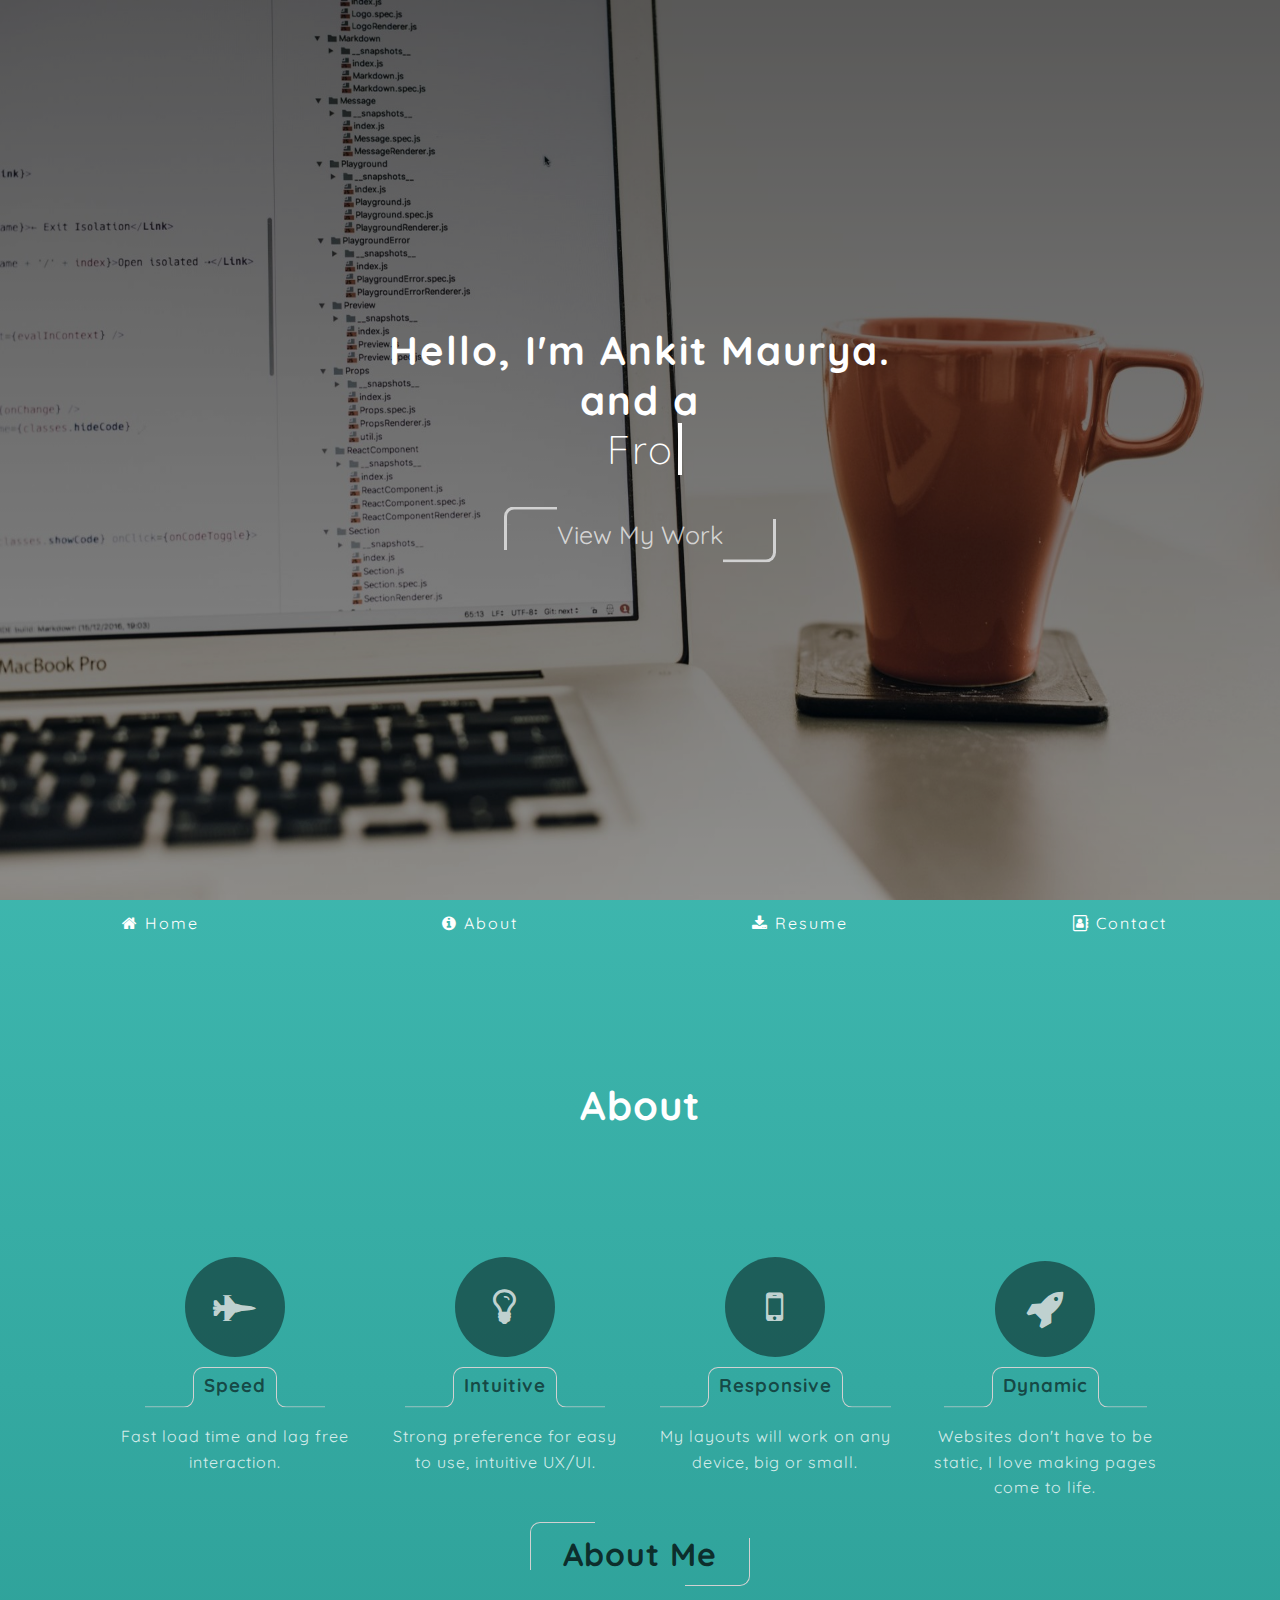
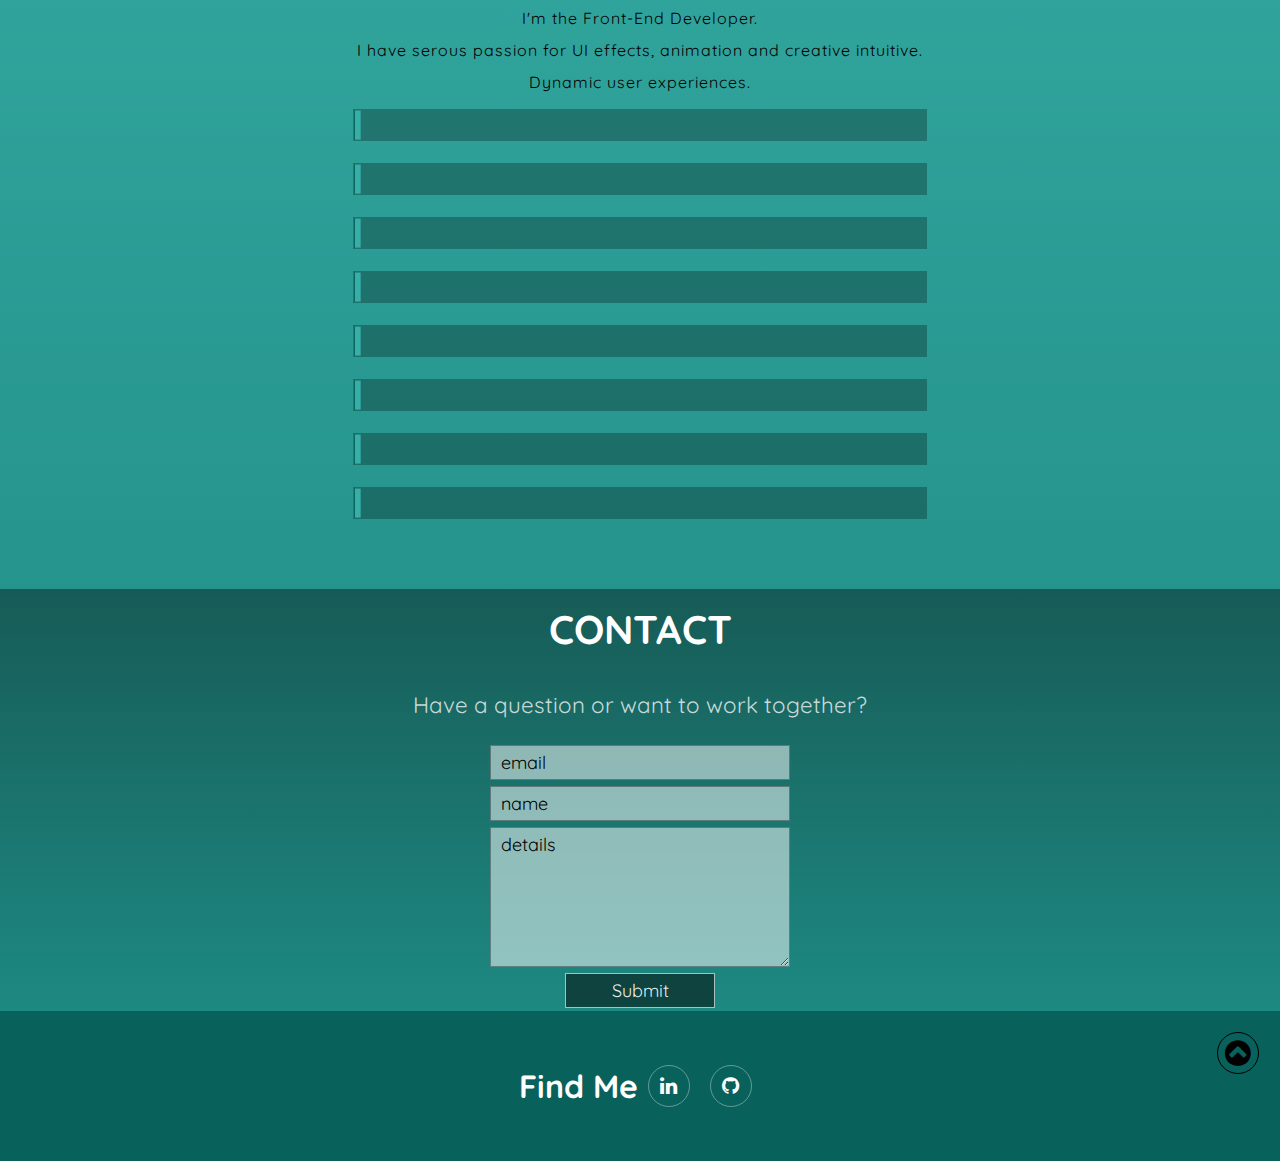
==== home.html @ 14ab139b "deploying my first static site on heroku" ====
<!DOCTYPE html>
<html lang="en">

<head>
  <meta charset="UTF-8">
  <meta name="viewport" content="width=device-width, initial-scale=1.0">
  <meta http-equiv="X-UA-Compatible" content="ie=edge">
  <title>Portfolio | try 1</title>
  <link rel="stylesheet" href="style/main/style.css">
  <link rel="stylesheet" href="style/animations/animation.css">
  <link rel="stylesheet" href="style/media/media.css">

  <link href="https://fonts.googleapis.com/css?family=Cinzel|Dancing+Script|Open+Sans+Condensed:300|PT+Sans+Narrow|Quicksand|Rajdhani|Vibes&display=swap" rel="stylesheet">
  <link rel="stylesheet" href="https://cdnjs.cloudflare.com/ajax/libs/font-awesome/4.7.0/css/font-awesome.min.css">

</head>

<body>
  <div class="container">

    <section class="intro-wrapper" id="HOME">
      <div class="intro-video-bg">
        <!-- <video src="vid/waterfall.mp4" muted autoplay loop></video> -->
        <div class="myBackground myBackground-bgEnable">
          <!-- <img src="vid/background.jpg" alt=""> -->
        </div>
        <div class="black-overlay">
          <div class="comet-wrapper">
          </div>
        </div>
      </div>

      <div class="intro">
        <h1 style="text-align: center;">Hello, I'm <strong>Ankit Maurya.</strong><br>and a</h1>

        <div class="intro-typing-wrapper">
          <h1 id="intro-typing">My Name is Ankit</h1><span class="cursor"></span>
        </div>
      </div>
      <span id="viewWork"><span class="button">View My Work</span></span>
    </section>

    <main id="main">
      <nav id="nav">
        <ul class="nav-ul nav-ul-bgEnable">
          <li class="menuButton-wrapper" style="cursor: pointer;"><span id="menuButton" class="navLink">MENU</span></li>
          <li class="navLink-wrapper"><span id="home" class="navLink active"><i class="fa fa-home"></i> Home</span></li>
          <li class="navLink-wrapper"><span id="about" class="navLink"><i class="fa fa-info-circle"></i> About</span></li>
          <li class="navLink-wrapper"><a href="files/ankitResume-update1.pdf" target="_blank" class="navLink"><i class="fa fa-download"></i> Resume</a></li>
          <li class="navLink-wrapper"><span id="contact" class="navLink"><i class="fa fa-address-book-o"></i> Contact</span></li>
        </ul>
      </nav>
      <section class="about about-bgEnable" id="ABOUT">

        <div id="about-me">
          <div id="about-me-">
            <div class="about-title title-wrapper">
              <h1>About</h1>
            </div>
            <div class="card-wrapper">
              <div class="card card-name-fast">
                <div class="card-icon card-icon1">
                  <i class="fa fa-fighter-jet"></i>
                </div>
                <div class="card-title">
                  <h3>Speed</h3>
                </div>
                <div class="card-about">
                  <p>Fast load time and lag free interaction.</p>
                </div>
              </div>
              <div class="card card-name-fast">
                <div class="card-icon card-icon2">
                  <i class="fa fa-lightbulb-o"></i>
                </div>
                <div class="card-title">
                  <h3>Intuitive</h3>
                </div>
                <div class="card-about">
                  <p>Strong preference for easy to use, intuitive UX/UI.</p>
                </div>
              </div>
              <div class="card card-name-fast">
                <div class="card-icon card-icon3">
                  <i class="fa fa-mobile"></i>
                </div>
                <div class="card-title">
                  <h3>Responsive</h3>
                </div>
                <div class="card-about">
                  <p>My layouts will work on any device, big or small.</p>
                </div>
              </div>
              <div class="card card-name-fast">
                <div class="card-icon card-icon4">
                  <i class="fa fa-rocket"></i>
                </div>
                <div class="card-title">
                  <h3>Dynamic</h3>
                </div>
                <div class="card-about">
                  <p>Websites don't have to be static, I love making pages come to life.
                  </p>
                </div>
              </div>
            </div>
          </div>
        </div>


        <div id="languages">
          <div class="about-me-and-languages">
            <div class="about-me">
              <h1>About Me</h1>
              <p>I'm the Front-End Developer.</p>
              <p>I have serous passion for UI effects, animation and creative intuitive.</p>
              <p>Dynamic user experiences.</p>
            </div>

            <div class="languages">

              <div class="bar-wrapper">
                <div class="bar-main bar-css">
                  <div class="title-value-wrapper html-title-value-wrapper">

                    <div class="bar-title">HTML</div>
                    <div class="bar-value">
                      <div class="bar-value-meter html-bar-value"></div>
                      <div class="bar-value-percentage ">
                        <span>90%</span>
                      </div>
                    </div>
                  </div>
                </div>

                <div class="bar-main bar-css">
                  <div class="title-value-wrapper css-title-value-wrapper">

                    <div class="bar-title">CSS</div>
                    <div class="bar-value">
                      <div class="bar-value-meter css-bar-value"></div>
                      <div class="bar-value-percentage ">
                        <span>80%</span>
                      </div>
                    </div>
                  </div>
                </div>

                <div class="bar-main bar-css">
                  <div class="title-value-wrapper js-title-value-wrapper">

                    <div class="bar-title">JS</div>
                    <div class="bar-value">
                      <div class="bar-value-meter js-bar-value"></div>
                      <div class="bar-value-percentage ">
                        <span>65%</span>
                      </div>
                    </div>
                  </div>
                </div>

                <div class="bar-main bar-css">
                  <div class="title-value-wrapper php-title-value-wrapper">

                    <div class="bar-title">PHP</div>
                    <div class="bar-value">
                      <div class="bar-value-meter php-bar-value"></div>
                      <div class="bar-value-percentage ">
                        <span>25%</span>
                      </div>
                    </div>
                  </div>
                </div>
                <div class="bar-main bar-css">
                  <div class="title-value-wrapper bootstrap-title-value-wrapper">

                    <div class="bar-title">B-STRAP</div>
                    <div class="bar-value">
                      <div class="bar-value-meter bootstrap-bar-value"></div>
                      <div class="bar-value-percentage ">
                        <span>45%</span>
                      </div>
                    </div>
                  </div>
                </div>
                <div class="bar-main bar-css">
                  <div class="title-value-wrapper jquery-title-value-wrapper">

                    <div class="bar-title">JQuery</div>
                    <div class="bar-value">
                      <div class="bar-value-meter jquery-bar-value"></div>
                      <div class="bar-value-percentage ">
                        <span>30%</span>
                      </div>
                    </div>
                  </div>
                </div>
                <div class="bar-main bar-css">
                  <div class="title-value-wrapper ui-title-value-wrapper">

                    <div class="bar-title">UI/Design</div>
                    <div class="bar-value">
                      <div class="bar-value-meter ui-bar-value"></div>
                      <div class="bar-value-percentage ">
                        <span>50%</span>
                      </div>
                    </div>
                  </div>
                </div>
                <div class="bar-main bar-css">
                  <div class="title-value-wrapper phptoshop-title-value-wrapper">

                    <div class="bar-title">Photoshop</div>
                    <div class="bar-value">
                      <div class="bar-value-meter photoshop-bar-value"></div>
                      <div class="bar-value-percentage ">
                        <span>40%</span>
                      </div>
                    </div>
                  </div>
                </div>
                <div class="bar-wrapper-end"></div>

              </div>

            </div>
          </div>
        </div>
      </section>

      <section id="CONTACT" class="contact contact-bgEnable">
        <div class="contact-wrapper">
          <div class="contact-title title-wrapper">
            <h1>CONTACT</h1>
          </div>
          <div class="contact-fields">
            <p>Have a question or want to work together?</p>
            <div class="form-wrapper">

              <form action="" method="POST">
                <input type="email" class="input-email" placeholder="email">
                <input type="name" class="input-name" placeholder="name">
                <textarea name="details" class="input-textarea" cols="30" rows="10" placeholder="details"></textarea>
                <input type="button" id="contact-me-button" value="Submit">
              </form>

            </div>

          </div>
        </div>
      </section>

      <footer>
        <div class="go2top" id="go2top"><i class="fa fa-chevron-circle-up"></i></div>
        <h1>Find Me</h1>
        <div class="social-wrapper">
          <div class="social">
            <a href="https://www.linkedin.com/in/ankit-maurya-62bbb0195" class="linkedin"><i class="fa fa-linkedin"></i></a>
            <a href="https://github.com/Ankit7991" class="github"><i class="fa fa-github"></i></a>
          </div>
        </div>
      </footer>
    </main>
  </div>

  <script src="script/jquery.js"></script>
  <script src="script/debounce.js"></script>
  <script src="script/script.js"></script>
</body>

</html>
---- style/main/style.css ----
/* background colors */
/* text colors */
/* border colors */
/* mixins */
* {
  -webkit-box-sizing: border-box;
          box-sizing: border-box;
  margin: 0;
  padding: 0;
  font-family: "Quicksand", sans-serif;
  outline: none;
}

*::-moz-selection {
  background: #ffffff27;
}

*::selection {
  background: #ffffff27;
}

* a {
  cursor: pointer;
}

body {
  background: -webkit-gradient(linear, left top, left bottom, from(#1a857e), to(#4ecdc4));
  background: linear-gradient(#1a857e, #4ecdc4);
  position: relative;
}

body:after {
  content: "";
  position: absolute;
  top: 0;
  left: 0;
  right: 0;
  bottom: 0;
  background: -webkit-gradient(linear, left top, left bottom, from(#4ecdc4), to(#1a857e));
  background: linear-gradient(#4ecdc4, #1a857e);
  -webkit-animation: bodyBgTop 5s infinite;
          animation: bodyBgTop 5s infinite;
  opacity: 1;
}

@-webkit-keyframes bodyBgTop {
  50% {
    opacity: 0;
  }
}

@keyframes bodyBgTop {
  50% {
    opacity: 0;
  }
}

body::-webkit-scrollbar {
  width: 5px;
}

body::-webkit-scrollbar-track {
  background: #c4c4c4;
}

body::-webkit-scrollbar-thumb {
  background: #494949;
}

.container section {
  width: 100vw;
  max-width: 100%;
  position: relative;
  z-index: 1000;
}

section.intro-wrapper {
  background-attachment: fixed;
  background: transparent;
  display: -webkit-box;
  display: -ms-flexbox;
  display: flex;
  -webkit-box-pack: center;
      -ms-flex-pack: center;
          justify-content: center;
  -webkit-box-align: center;
      -ms-flex-align: center;
          align-items: center;
  -webkit-box-orient: vertical;
  -webkit-box-direction: normal;
      -ms-flex-flow: column;
          flex-flow: column;
  position: relative;
  height: 100vh;
}

section.intro-wrapper .intro {
  width: 100%;
  display: -webkit-box;
  display: -ms-flexbox;
  display: flex;
  -webkit-box-pack: center;
      -ms-flex-pack: center;
          justify-content: center;
  -webkit-box-align: center;
      -ms-flex-align: center;
          align-items: center;
  position: relative;
  font-family: monospace;
  -webkit-box-orient: vertical;
  -webkit-box-direction: normal;
      -ms-flex-flow: column;
          flex-flow: column;
  color: rgba(255, 255, 255, 0.767);
  font-size: 20px;
  letter-spacing: 2px;
  font-weight: lighter;
  -webkit-transition: font-size 0.3s;
  transition: font-size 0.3s;
}

section.intro-wrapper .intro .intro-typing-wrapper {
  display: -webkit-box;
  display: -ms-flexbox;
  display: flex;
  position: relative;
  margin-top: 0.2em;
}

section.intro-wrapper .intro .intro-typing-wrapper span.cursor {
  height: 130%;
  position: absolute;
  background: white;
  padding: 2px;
  right: 0;
  top: 50%;
  opacity: 1;
  -webkit-transform: translate(200%, -50%);
          transform: translate(200%, -50%);
  -webkit-animation: blink 0.4s infinite;
          animation: blink 0.4s infinite;
}

@-webkit-keyframes blink {
  70% {
    opacity: 1;
  }
  100% {
    opacity: 0;
  }
}

@keyframes blink {
  70% {
    opacity: 1;
  }
  100% {
    opacity: 0;
  }
}

section.intro-wrapper .intro .intro-typing-wrapper span.cursor-fade {
  -webkit-animation: cursorFade 5s 0.2s forwards;
          animation: cursorFade 5s 0.2s forwards;
  width: 0;
  border: 1px solid white;
}

@-webkit-keyframes cursorFade {
  10% {
    -webkit-transform: translate(0, -50%);
            transform: translate(0, -50%);
  }
  50% {
    -webkit-transform: translate(0, -50%);
            transform: translate(0, -50%);
    background: #ffffff22;
    width: 50%;
  }
  100% {
    -webkit-transform: translate(3%, -50%);
            transform: translate(3%, -50%);
    background: #ffffff32;
    width: 53%;
    border: 1px solid transparent;
  }
}

@keyframes cursorFade {
  10% {
    -webkit-transform: translate(0, -50%);
            transform: translate(0, -50%);
  }
  50% {
    -webkit-transform: translate(0, -50%);
            transform: translate(0, -50%);
    background: #ffffff22;
    width: 50%;
  }
  100% {
    -webkit-transform: translate(3%, -50%);
            transform: translate(3%, -50%);
    background: #ffffff32;
    width: 53%;
    border: 1px solid transparent;
  }
}

section.intro-wrapper .intro-video-bg {
  width: 100vw;
  height: 100vh;
  max-width: 100%;
  position: absolute;
}

section.intro-wrapper .intro-video-bg .myBackground {
  width: 100vw;
  height: 100vh;
  max-width: 100%;
}

section.intro-wrapper .intro-video-bg .myBackground img {
  width: 100vw;
  height: 100vh;
  max-width: 100%;
  opacity: 0;
}

section.intro-wrapper .intro-video-bg .black-overlay {
  width: 100vw;
  height: 100vh;
  max-width: 100%;
  background: #0000006a;
  position: absolute;
  top: 0;
  left: 0;
}

section.intro-wrapper #intro-typing {
  position: relative;
  display: inline-block;
  height: 1em;
  display: -webkit-box;
  display: -ms-flexbox;
  display: flex;
  -webkit-box-pack: center;
      -ms-flex-pack: center;
          justify-content: center;
  -webkit-box-align: center;
      -ms-flex-align: center;
          align-items: center;
  font-weight: lighter;
  color: white;
}

section.intro-wrapper #viewWork {
  display: inline-block;
}

section.intro-wrapper span.button {
  margin: 1em;
  display: inline-block;
  border: 3px solid #d1d1d1;
  border-top: none;
  border-bottom: none;
  padding: 0 2em;
  position: relative;
  color: #ffffffb6;
  font-size: 25px;
  margin-top: 2em;
  cursor: pointer;
  -webkit-transition: color 0.3s, font-size 0.3s;
  transition: color 0.3s, font-size 0.3s;
}

section.intro-wrapper span.button:after, section.intro-wrapper span.button:before {
  content: "";
  position: absolute;
  border: 3px solid #d1d1d1;
  width: 2em;
  height: 0.6em;
  -webkit-transition: 0.4s;
  transition: 0.4s;
}

section.intro-wrapper span.button:before {
  left: 0;
  top: 0;
  border-bottom: transparent;
  border-right: transparent;
  border-radius: 10px 0 0 0;
  -webkit-transform: translate(-3px, -0.5em);
          transform: translate(-3px, -0.5em);
}

section.intro-wrapper span.button:after {
  bottom: 0;
  right: 0;
  border-top: transparent;
  border-left: transparent;
  border-radius: 0 0 10px 0;
  -webkit-transform: translate(3px, 0.5em);
          transform: translate(3px, 0.5em);
}

main {
  position: relative;
  z-index: 1;
  background-position: 0 0;
}

main nav,
main .nonSticky {
  margin-bottom: 20px;
  -webkit-transition: border 0.4s, background 0.4s, 0.3s;
  transition: border 0.4s, background 0.4s, 0.3s;
  letter-spacing: 2px;
}

main nav ul,
main .nonSticky ul {
  display: -webkit-box;
  display: -ms-flexbox;
  display: flex;
  list-style-type: none;
  background-size: 100% 100%;
  background: url("/img/sky-lines.jpg") fixed;
}

main nav ul li,
main .nonSticky ul li {
  -webkit-box-flex: 1;
      -ms-flex: 1;
          flex: 1;
  text-align: center;
  -webkit-transition: 0.3s;
  transition: 0.3s;
}

main nav ul li span,
main nav ul li a,
main .nonSticky ul li span,
main .nonSticky ul li a {
  display: block;
  cursor: pointer;
  padding: 13px;
  text-decoration: none;
  color: white;
  position: relative;
  overflow: hidden;
  border-bottom: 4px solid transparent;
  -webkit-transition: 0.4s;
  transition: 0.4s;
}

main .sticky {
  position: fixed;
  z-index: 100000;
  top: 0;
  left: 0;
  width: 100%;
  -webkit-transform: translate(0, -100%);
          transform: translate(0, -100%);
  -webkit-transition: border 0.4s, background 0.4s, -webkit-transform 0.3s;
  transition: border 0.4s, background 0.4s, -webkit-transform 0.3s;
  transition: border 0.4s, background 0.4s, transform 0.3s;
  transition: border 0.4s, background 0.4s, transform 0.3s, -webkit-transform 0.3s;
  background: #00000091;
  -webkit-animation: visible 1s forwards;
          animation: visible 1s forwards;
}

@-webkit-keyframes visible {
  100% {
    -webkit-transform: translate(0, 0);
            transform: translate(0, 0);
  }
}

@keyframes visible {
  100% {
    -webkit-transform: translate(0, 0);
            transform: translate(0, 0);
  }
}

main section.about {
  letter-spacing: 1px;
  line-height: 1.6em;
  border: 1px solid transparent;
}

main section.about #about-me {
  display: -webkit-box;
  display: -ms-flexbox;
  display: flex;
  -webkit-box-pack: center;
      -ms-flex-pack: center;
          justify-content: center;
  -webkit-box-align: center;
      -ms-flex-align: center;
          align-items: center;
}

main section.about #about-me .about-title {
  height: 30vh;
}

main section.about #about-me .card-wrapper {
  display: -webkit-box;
  display: -ms-flexbox;
  display: flex;
  -ms-flex-wrap: wrap;
      flex-wrap: wrap;
  -ms-flex-pack: distribute;
      justify-content: space-around;
  -webkit-box-align: baseline;
      -ms-flex-align: baseline;
          align-items: baseline;
  color: rgba(255, 255, 255, 0.801);
}

main section.about #about-me .card {
  width: 250px;
  height: 250px;
  display: -webkit-box;
  display: -ms-flexbox;
  display: flex;
  -webkit-box-pack: center;
      -ms-flex-pack: center;
          justify-content: center;
  -webkit-box-align: center;
      -ms-flex-align: center;
          align-items: center;
  -webkit-box-orient: vertical;
  -webkit-box-direction: normal;
      -ms-flex-flow: column;
          flex-flow: column;
  text-align: center;
}

main section.about #about-me .card div {
  margin: 5px;
}

main section.about #about-me .card .card-icon {
  width: 100px;
  height: 100px;
  background: #00000073;
  border-radius: 100%;
  position: relative;
  cursor: pointer;
}

main section.about #about-me .card .card-icon .fa {
  position: absolute;
  top: 50%;
  left: 50%;
  -webkit-transform: translate(-50%, -50%);
          transform: translate(-50%, -50%);
  color: #ffffffbe;
  font-size: 40px;
  font-weight: lighter;
  -webkit-transition: font-size 0.2s, color 0.4s;
  transition: font-size 0.2s, color 0.4s;
}

main section.about #about-me .card .card-icon:hover .fa {
  font-size: 50px;
  color: #ffffff;
}

main section.about #about-me .card .card-title {
  border: 1px solid #d1d1d1;
  padding: 5px 10px 0 10px;
  border-bottom: 0px;
  position: relative;
  color: #00000094;
  border-radius: 10px 10px 0 0;
  cursor: pointer;
}

main section.about #about-me .card .card-title:after, main section.about #about-me .card .card-title:before {
  content: "";
  position: absolute;
  bottom: 0;
}

main section.about #about-me .card .card-title:before {
  left: 0;
  border-right: 1px solid #d1d1d1;
  border-bottom: 1px solid #d1d1d1;
  border-radius: 0 0 10px 0;
  width: 3em;
  height: 0.6em;
  -webkit-transform: translate(-100%, 0.6em);
          transform: translate(-100%, 0.6em);
}

main section.about #about-me .card .card-title:after {
  right: 0;
  border-left: 1px solid #d1d1d1;
  border-bottom: 1px solid #d1d1d1;
  border-radius: 0 0 0 10px;
  width: 3em;
  height: 0.6em;
  -webkit-transform: translate(100%, 0.6em);
          transform: translate(100%, 0.6em);
}

main section.about #about-me .card-about {
  padding-top: 1em;
}

main section.about #languages {
  height: 100vh;
}

main section.about #languages .about-me-and-languages {
  overflow: hidden;
  height: 100vh;
  max-width: 100%;
  display: -webkit-box;
  display: -ms-flexbox;
  display: flex;
  -webkit-box-align: center;
      -ms-flex-align: center;
          align-items: center;
  height: 100%;
}

main section.about #languages .about-me-and-languages .about-me {
  display: -webkit-box;
  display: -ms-flexbox;
  display: flex;
  -webkit-box-pack: center;
      -ms-flex-pack: center;
          justify-content: center;
  -webkit-box-align: center;
      -ms-flex-align: center;
          align-items: center;
  -webkit-box-orient: vertical;
  -webkit-box-direction: normal;
      -ms-flex-flow: column;
          flex-flow: column;
  text-align: center;
  line-height: 2em;
}

main section.about #languages .about-me-and-languages .about-me h1 {
  margin: 1em;
  display: inline-block;
  border: 1px solid #d1d1d1;
  border-top: none;
  border-bottom: none;
  padding: 0 1em 0 1em;
  position: relative;
  color: #000000bb;
}

main section.about #languages .about-me-and-languages .about-me h1:after, main section.about #languages .about-me-and-languages .about-me h1:before {
  content: "";
  position: absolute;
  border: 1px solid #d1d1d1;
  width: 2em;
  height: 0.6em;
}

main section.about #languages .about-me-and-languages .about-me h1:before {
  left: 0;
  top: 0;
  border-bottom: none;
  border-right: none;
  border-radius: 10px 0 0 0;
  -webkit-transform: translate(-1px, -0.5em);
          transform: translate(-1px, -0.5em);
}

main section.about #languages .about-me-and-languages .about-me h1:after {
  bottom: 0;
  right: 0;
  border-top: none;
  border-left: none;
  border-radius: 0 0 10px 0;
  -webkit-transform: translate(1px, 0.5em);
          transform: translate(1px, 0.5em);
}

main section.about #languages .about-me-and-languages .languages {
  display: -webkit-box;
  display: -ms-flexbox;
  display: flex;
  -webkit-box-pack: center;
      -ms-flex-pack: center;
          justify-content: center;
  -webkit-box-align: center;
      -ms-flex-align: center;
          align-items: center;
  -webkit-box-orient: vertical;
  -webkit-box-direction: normal;
      -ms-flex-flow: column;
          flex-flow: column;
}

main section.about #languages .about-me-and-languages .languages .bar-wrapper {
  width: 90%;
}

main section.about #languages .about-me-and-languages .languages .bar-wrapper .bar-main .title-value-wrapper {
  position: relative;
  overflow: hidden;
  margin-bottom: 10px;
  background: #00000044;
  display: -webkit-box;
  display: -ms-flexbox;
  display: flex;
  height: 2em;
  -webkit-box-align: center;
      -ms-flex-align: center;
          align-items: center;
}

main section.about #languages .about-me-and-languages .languages .bar-wrapper .bar-main .title-value-wrapper .bar-title {
  position: absolute;
  left: -20%;
  height: 100%;
  color: white;
  background: #09615b;
  width: 20%;
  display: -webkit-box;
  display: -ms-flexbox;
  display: flex;
  -webkit-box-pack: center;
      -ms-flex-pack: center;
          justify-content: center;
  -webkit-box-align: center;
      -ms-flex-align: center;
          align-items: center;
  z-index: 1000;
  font-size: 100%;
  -webkit-transition: font-size 0.4s;
  transition: font-size 0.4s;
}

main section.about #languages .about-me-and-languages .languages .bar-wrapper .bar-main .title-value-wrapper .bar-title:after {
  content: "";
  background: -webkit-gradient(linear, left top, right top, color-stop(25%, #37AEA6), color-stop(50%, #09615b), color-stop(25%, #37AEA6));
  background: linear-gradient(to right, #37AEA6 25%, #09615b 50%, #37AEA6 25%);
  position: absolute;
  right: 0;
  top: 50%;
  height: 90%;
  width: 1em;
  z-index: -1;
  -webkit-transform: translate(0.6em, -50%);
          transform: translate(0.6em, -50%);
}

main section.about #languages .about-me-and-languages .languages .bar-wrapper .bar-main .title-value-wrapper .bar-value {
  background: #0202024f;
  left: 0;
  text-align: right;
  position: relative;
  height: 100%;
  width: 0;
  overflow: hidden;
}

main section.about #languages .about-me-and-languages .languages .bar-wrapper .bar-main .title-value-wrapper .bar-value span {
  position: absolute;
  right: 0;
  top: 50%;
  -webkit-transform: translateY(-50%);
          transform: translateY(-50%);
  padding: 10px;
  font-weight: bolder;
}

main section.about #languages .about-me-and-languages .languages .bar-wrapper .bar-main .title-value-wrapper .bar-value .bar-value-meter {
  position: absolute;
  height: 90%;
  width: 0%;
  background: #4ecdc5;
  position: relative;
  overflow: hidden;
  top: 50%;
  -webkit-transform: translate(0, -50%);
          transform: translate(0, -50%);
}

main section.contact {
  height: 100vh;
  text-align: center;
  margin: 3em 0 0 0;
  position: relative;
  z-index: 10000;
  display: -webkit-box;
  display: -ms-flexbox;
  display: flex;
  -webkit-box-pack: center;
      -ms-flex-pack: center;
          justify-content: center;
  -webkit-box-align: center;
      -ms-flex-align: center;
          align-items: center;
  -webkit-box-orient: vertical;
  -webkit-box-direction: normal;
      -ms-flex-flow: column;
          flex-flow: column;
}

main section.contact .contact-wrapper {
  width: 80%;
  height: 100vh;
  display: -webkit-box;
  display: -ms-flexbox;
  display: flex;
  -webkit-box-pack: center;
      -ms-flex-pack: center;
          justify-content: center;
  -webkit-box-align: center;
      -ms-flex-align: center;
          align-items: center;
  -webkit-box-orient: vertical;
  -webkit-box-direction: normal;
      -ms-flex-flow: column;
          flex-flow: column;
  -webkit-box-pack: space-evenly;
      -ms-flex-pack: space-evenly;
          justify-content: space-evenly;
}

main section.contact .contact-wrapper .contact-title {
  width: 100%;
}

main section.contact .contact-wrapper .contact-title h1 {
  color: white;
  position: absolute;
  position: absolute;
  top: 50%;
  left: 50%;
  -webkit-transform: translate(-50%, -50%);
          transform: translate(-50%, -50%);
}

main section.contact .contact-wrapper .contact-fields {
  display: -webkit-box;
  display: -ms-flexbox;
  display: flex;
  -webkit-box-pack: center;
      -ms-flex-pack: center;
          justify-content: center;
  -webkit-box-align: center;
      -ms-flex-align: center;
          align-items: center;
  -webkit-box-orient: vertical;
  -webkit-box-direction: normal;
      -ms-flex-flow: column;
          flex-flow: column;
  height: 50vh;
  -webkit-box-pack: space-evenly;
      -ms-flex-pack: space-evenly;
          justify-content: space-evenly;
}

main section.contact .contact-wrapper .contact-fields p {
  margin: 1em 0;
  color: #ffffffc5;
  font-size: 1.4em;
}

main section.contact .contact-wrapper .contact-fields .form-wrapper {
  width: 300px;
}

main section.contact .contact-wrapper .contact-fields .form-wrapper form {
  display: -webkit-box;
  display: -ms-flexbox;
  display: flex;
  -webkit-box-orient: vertical;
  -webkit-box-direction: normal;
      -ms-flex-flow: column;
          flex-flow: column;
  -webkit-box-align: center;
      -ms-flex-align: center;
          align-items: center;
  -webkit-box-pack: space-evenly;
      -ms-flex-pack: space-evenly;
          justify-content: space-evenly;
}

main section.contact .contact-wrapper .contact-fields .form-wrapper form input,
main section.contact .contact-wrapper .contact-fields .form-wrapper form textarea {
  margin: 3px;
  padding: 5px 10px;
  width: 100%;
  font-size: 18px;
  background: #ffffff83;
  border: 1px solid #00000057;
}

main section.contact .contact-wrapper .contact-fields .form-wrapper form input::-webkit-input-placeholder,
main section.contact .contact-wrapper .contact-fields .form-wrapper form textarea::-webkit-input-placeholder {
  color: black;
}

main section.contact .contact-wrapper .contact-fields .form-wrapper form input:-ms-input-placeholder,
main section.contact .contact-wrapper .contact-fields .form-wrapper form textarea:-ms-input-placeholder {
  color: black;
}

main section.contact .contact-wrapper .contact-fields .form-wrapper form input::-ms-input-placeholder,
main section.contact .contact-wrapper .contact-fields .form-wrapper form textarea::-ms-input-placeholder {
  color: black;
}

main section.contact .contact-wrapper .contact-fields .form-wrapper form input::placeholder,
main section.contact .contact-wrapper .contact-fields .form-wrapper form textarea::placeholder {
  color: black;
}

main section.contact .contact-wrapper .contact-fields .form-wrapper form textarea {
  height: 140px;
}

main section.contact .contact-wrapper .contact-fields .form-wrapper form input[type='button'] {
  width: 50%;
  background: #00000080;
  color: #ffffffe8;
  border: 1px solid #ffffffa8;
  -webkit-transition: background 0.4s, color 0.4s;
  transition: background 0.4s, color 0.4s;
}

main section.contact .contact-wrapper .contact-fields .form-wrapper form input[type='button']:hover {
  background: #ffffff43;
  border: 1px solid #00000057;
  color: white;
}

main footer {
  height: 150px;
  text-align: center;
  background: #09615B;
  display: -webkit-box;
  display: -ms-flexbox;
  display: flex;
  -webkit-box-pack: center;
      -ms-flex-pack: center;
          justify-content: center;
  -webkit-box-align: center;
      -ms-flex-align: center;
          align-items: center;
  position: relative;
}

main footer .social-wrapper .social {
  text-align: center;
  display: -webkit-box;
  display: -ms-flexbox;
  display: flex;
  -webkit-box-pack: center;
      -ms-flex-pack: center;
          justify-content: center;
  -webkit-box-align: center;
      -ms-flex-align: center;
          align-items: center;
}

main footer .social-wrapper .social a {
  text-decoration: none;
  color: white;
  position: relative;
  border: 1px solid #ffffff5b;
  padding: 20px;
  border-radius: 100px;
  z-index: 100000;
  overflow: hidden;
  margin: 10px;
}

main footer .social-wrapper .social a .fa {
  position: absolute;
  top: 50%;
  left: 50%;
  -webkit-transform: translate(-50%, -50%);
          transform: translate(-50%, -50%);
  font-size: 20px;
}

main footer .social-wrapper .social a:after {
  content: "";
  position: absolute;
  width: 100%;
  height: 100%;
  border-radius: 100%;
  top: -100%;
  left: -100%;
  -webkit-transition: 0.4s;
  transition: 0.4s;
  z-index: -1;
}

main footer .social-wrapper .social a:hover:after {
  top: 0;
  left: 0;
}

main footer .social-wrapper .social a.linkedin:hover:after {
  background: #0077b5;
}

main footer .social-wrapper .social a.github:hover {
  color: black;
}

main footer .social-wrapper .social a.github:hover:after {
  background: #ffffff8f;
}

main footer .go2top {
  position: absolute;
  cursor: pointer;
  right: 0;
  top: 0;
  font-size: 30px;
  border: 1px solid black;
  border-radius: 100%;
  padding: 20px;
  -webkit-transform: translate(-50%, 50%);
          transform: translate(-50%, 50%);
  -webkit-transition: border 0.4s, -webkit-box-shadow 0.4s;
  transition: border 0.4s, -webkit-box-shadow 0.4s;
  transition: border 0.4s, box-shadow 0.4s;
  transition: border 0.4s, box-shadow 0.4s, -webkit-box-shadow 0.4s;
  -webkit-box-shadow: 0 0 0 0px #09615B, 0 0 0 0px white;
          box-shadow: 0 0 0 0px #09615B, 0 0 0 0px white;
}

main footer .go2top .fa {
  position: absolute;
  top: 50%;
  left: 50%;
  -webkit-transform: translate(-50%, -50%);
          transform: translate(-50%, -50%);
  color: black;
  -webkit-transition: color 0.4s;
  transition: color 0.4s;
}

main footer .go2top:hover {
  border-color: white;
  -webkit-box-shadow: 0 0 0 3px #09615B, 0 0 0 6px white;
          box-shadow: 0 0 0 3px #09615B, 0 0 0 6px white;
}

main footer .go2top:hover .fa {
  color: white;
}

.title-wrapper {
  position: relative;
  height: 80px;
  opacity: 1;
}

.title-wrapper h1 {
  position: absolute;
  top: 50%;
  left: 50%;
  -webkit-transform: translate(-50%, -50%);
          transform: translate(-50%, -50%);
  font-size: 40px;
}

.sticky-nav-wrapper {
  padding-top: 5.1em;
}

h1 {
  color: white;
}
/*# sourceMappingURL=style.css.map */
---- style/animations/animation.css ----
.intro-wrapper span.button-animated {
  color: white !important;
}

.intro-wrapper span.button-animated:before {
  -webkit-animation: borderToRight 0.8s forwards ease-in;
          animation: borderToRight 0.8s forwards ease-in;
}

@-webkit-keyframes borderToRight {
  99% {
    width: 100%;
    border-right: 0px solid transparent;
    border-radius: 10px 10px 0 0;
  }
  100% {
    width: 100%;
    border-right: 3px solid #d1d1d1;
    border-radius: 10px 10px 0 0;
  }
}

@keyframes borderToRight {
  99% {
    width: 100%;
    border-right: 0px solid transparent;
    border-radius: 10px 10px 0 0;
  }
  100% {
    width: 100%;
    border-right: 3px solid #d1d1d1;
    border-radius: 10px 10px 0 0;
  }
}

.intro-wrapper span.button-animated:after {
  -webkit-animation: borderToLeft 0.8s forwards;
          animation: borderToLeft 0.8s forwards;
}

@-webkit-keyframes borderToLeft {
  99% {
    width: 100%;
    border-left: 0px solid transparent;
    border-radius: 0 0 10px 10px;
  }
  100% {
    width: 100%;
    border-left: 3px solid #d1d1d1;
    border-radius: 0 0 10px 10px;
  }
}

@keyframes borderToLeft {
  99% {
    width: 100%;
    border-left: 0px solid transparent;
    border-radius: 0 0 10px 10px;
  }
  100% {
    width: 100%;
    border-left: 3px solid #d1d1d1;
    border-radius: 0 0 10px 10px;
  }
}

.bar-main {
  /*
  
  
  animation section
  
  
  */
}

.bar-main span {
  color: white !important;
}

@-webkit-keyframes intoView {
  60% {
    left: 50%;
  }
  100% {
    left: 0;
  }
}

@keyframes intoView {
  60% {
    left: 50%;
  }
  100% {
    left: 0;
  }
}

@-webkit-keyframes giveMeWidth {
  60% {
    width: 0;
    left: 70%;
  }
  100% {
    width: 80%;
    left: 20%;
  }
}

@keyframes giveMeWidth {
  60% {
    width: 0;
    left: 70%;
  }
  100% {
    width: 80%;
    left: 20%;
  }
}

@-webkit-keyframes shine {
  100% {
    left: 40px;
    -webkit-transform: translate(100%);
            transform: translate(100%);
  }
}

@keyframes shine {
  100% {
    left: 40px;
    -webkit-transform: translate(100%);
            transform: translate(100%);
  }
}

.bar-main .html-value-wrapper-animate .bar-title {
  -webkit-animation: intoView 1s ease-out forwards;
          animation: intoView 1s ease-out forwards;
}

.bar-main .html-value-wrapper-animate .bar-value {
  -webkit-animation: giveMeWidth 1s ease-out forwards;
          animation: giveMeWidth 1s ease-out forwards;
}

.bar-main .html-value-wrapper-animate .bar-value .bar-value-meter:before {
  -webkit-animation: shine 1s forwards;
          animation: shine 1s forwards;
}

.bar-main .html-value-wrapper-animate .bar-value .html-bar-value-animated {
  -webkit-animation: nineZero 1.4s 1.4s forwards ease-out;
          animation: nineZero 1.4s 1.4s forwards ease-out;
}

@-webkit-keyframes nineZero {
  100% {
    width: 90%;
  }
}

@keyframes nineZero {
  100% {
    width: 90%;
  }
}

.bar-main .css-value-wrapper-animate .bar-title {
  -webkit-animation: intoView 1s ease-out 0.2s forwards;
          animation: intoView 1s ease-out 0.2s forwards;
}

.bar-main .css-value-wrapper-animate .bar-value {
  -webkit-animation: giveMeWidth 1s ease-out 0.2s forwards;
          animation: giveMeWidth 1s ease-out 0.2s forwards;
}

.bar-main .css-value-wrapper-animate .bar-value .bar-value-meter:before {
  -webkit-animation: shine 1s forwards;
          animation: shine 1s forwards;
}

.bar-main .css-value-wrapper-animate .bar-value .css-bar-value-animated {
  -webkit-animation: eightZero 1.4s 1.6s forwards ease-out;
          animation: eightZero 1.4s 1.6s forwards ease-out;
}

@-webkit-keyframes eightZero {
  100% {
    width: 80%;
  }
}

@keyframes eightZero {
  100% {
    width: 80%;
  }
}

.bar-main .js-value-wrapper-animate .bar-title {
  -webkit-animation: intoView 1s ease-out 0.4s forwards;
          animation: intoView 1s ease-out 0.4s forwards;
}

.bar-main .js-value-wrapper-animate .bar-value {
  -webkit-animation: giveMeWidth 1s ease-out 0.4s forwards;
          animation: giveMeWidth 1s ease-out 0.4s forwards;
}

.bar-main .js-value-wrapper-animate .bar-value .bar-value-meter:before {
  -webkit-animation: shine 1s forwards;
          animation: shine 1s forwards;
}

.bar-main .js-value-wrapper-animate .bar-value .js-bar-value-animated {
  -webkit-animation: sixFive 1.4s 1.8s forwards ease-out;
          animation: sixFive 1.4s 1.8s forwards ease-out;
}

@-webkit-keyframes sixFive {
  100% {
    width: 65%;
  }
}

@keyframes sixFive {
  100% {
    width: 65%;
  }
}

.bar-main .php-value-wrapper-animate .bar-title {
  -webkit-animation: intoView 1s ease-out 0.6s forwards;
          animation: intoView 1s ease-out 0.6s forwards;
}

.bar-main .php-value-wrapper-animate .bar-value {
  -webkit-animation: giveMeWidth 1s ease-out 0.6s forwards;
          animation: giveMeWidth 1s ease-out 0.6s forwards;
}

.bar-main .php-value-wrapper-animate .bar-value .bar-value-meter:before {
  -webkit-animation: shine 1s forwards;
          animation: shine 1s forwards;
}

.bar-main .php-value-wrapper-animate .bar-value .php-bar-value-animated {
  -webkit-animation: twoFive 1.4s 2.0s forwards ease-out;
          animation: twoFive 1.4s 2.0s forwards ease-out;
}

@-webkit-keyframes twoFive {
  100% {
    width: 25%;
  }
}

@keyframes twoFive {
  100% {
    width: 25%;
  }
}

.bar-main .bootstrap-value-wrapper-animate .bar-title {
  -webkit-animation: intoView 1s ease-out 0.8s forwards;
          animation: intoView 1s ease-out 0.8s forwards;
}

.bar-main .bootstrap-value-wrapper-animate .bar-value {
  -webkit-animation: giveMeWidth 1s ease-out 0.8s forwards;
          animation: giveMeWidth 1s ease-out 0.8s forwards;
}

.bar-main .bootstrap-value-wrapper-animate .bar-value .bar-value-meter:before {
  -webkit-animation: shine 1s forwards;
          animation: shine 1s forwards;
}

.bar-main .bootstrap-value-wrapper-animate .bar-value .bootstrap-bar-value-animated {
  -webkit-animation: fourfive 1.4s 2.2s forwards ease-out;
          animation: fourfive 1.4s 2.2s forwards ease-out;
}

@-webkit-keyframes fourfive {
  100% {
    width: 45%;
  }
}

@keyframes fourfive {
  100% {
    width: 45%;
  }
}

.bar-main .jquery-value-wrapper-animate .bar-title {
  -webkit-animation: intoView 1s ease-out 1.0s forwards;
          animation: intoView 1s ease-out 1.0s forwards;
}

.bar-main .jquery-value-wrapper-animate .bar-value {
  -webkit-animation: giveMeWidth 1s ease-out 1.0s forwards;
          animation: giveMeWidth 1s ease-out 1.0s forwards;
}

.bar-main .jquery-value-wrapper-animate .bar-value .bar-value-meter:before {
  -webkit-animation: shine 1s forwards;
          animation: shine 1s forwards;
}

.bar-main .jquery-value-wrapper-animate .bar-value .jquery-bar-value-animated {
  -webkit-animation: towZero 1.4s 2.4s forwards ease-out;
          animation: towZero 1.4s 2.4s forwards ease-out;
}

@-webkit-keyframes towZero {
  100% {
    width: 30%;
  }
}

@keyframes towZero {
  100% {
    width: 30%;
  }
}

.bar-main .ui-value-wrapper-animate .bar-title {
  -webkit-animation: intoView 1s ease-out 1.2s forwards;
          animation: intoView 1s ease-out 1.2s forwards;
}

.bar-main .ui-value-wrapper-animate .bar-value {
  -webkit-animation: giveMeWidth 1s ease-out 1.2s forwards;
          animation: giveMeWidth 1s ease-out 1.2s forwards;
}

.bar-main .ui-value-wrapper-animate .bar-value .bar-value-meter:before {
  -webkit-animation: shine 1s forwards;
          animation: shine 1s forwards;
}

.bar-main .ui-value-wrapper-animate .bar-value .ui-bar-value-animated {
  -webkit-animation: fiveZero 1.4s 2.6s forwards ease-out;
          animation: fiveZero 1.4s 2.6s forwards ease-out;
}

@-webkit-keyframes fiveZero {
  100% {
    width: 50%;
  }
}

@keyframes fiveZero {
  100% {
    width: 50%;
  }
}

.bar-main .photoshop-value-wrapper-animate .bar-title {
  -webkit-animation: intoView 1s ease-out 1.4s forwards;
          animation: intoView 1s ease-out 1.4s forwards;
}

.bar-main .photoshop-value-wrapper-animate .bar-value {
  -webkit-animation: giveMeWidth 1s ease-out 1.4s forwards;
          animation: giveMeWidth 1s ease-out 1.4s forwards;
}

.bar-main .photoshop-value-wrapper-animate .bar-value .bar-value-meter:before {
  -webkit-animation: shine 1s forwards;
          animation: shine 1s forwards;
}

.bar-main .photoshop-value-wrapper-animate .bar-value .photoshop-bar-value-animated {
  -webkit-animation: fourZero 1.4s 2.8s forwards ease-out;
          animation: fourZero 1.4s 2.8s forwards ease-out;
}

@-webkit-keyframes fourZero {
  100% {
    width: 40%;
  }
}

@keyframes fourZero {
  100% {
    width: 40%;
  }
}

@-webkit-keyframes fontPop {
  0% {
    left: 50%;
    -webkit-transform: translate(-50%, -50%);
            transform: translate(-50%, -50%);
  }
  50% {
    left: 55%;
    opacity: 0;
    -webkit-transform: translate(-50%, -50%);
            transform: translate(-50%, -50%);
  }
  100% {
    left: 50%;
    opacity: 1;
    -webkit-transform: translate(-50%, -50%);
            transform: translate(-50%, -50%);
  }
}

@keyframes fontPop {
  0% {
    left: 50%;
    -webkit-transform: translate(-50%, -50%);
            transform: translate(-50%, -50%);
  }
  50% {
    left: 55%;
    opacity: 0;
    -webkit-transform: translate(-50%, -50%);
            transform: translate(-50%, -50%);
  }
  100% {
    left: 50%;
    opacity: 1;
    -webkit-transform: translate(-50%, -50%);
            transform: translate(-50%, -50%);
  }
}

main .contact-title-animate h1,
main .about-title-animate h1 {
  -webkit-animation: fontPop 1s forwards ease-in;
          animation: fontPop 1s forwards ease-in;
}

@-webkit-keyframes intoViewPop {
  30% {
    -webkit-transform: scale(0.8, 1);
            transform: scale(0.8, 1);
  }
  60% {
    -webkit-transform: scale(1.4, 0);
            transform: scale(1.4, 0);
  }
}

@keyframes intoViewPop {
  30% {
    -webkit-transform: scale(0.8, 1);
            transform: scale(0.8, 1);
  }
  60% {
    -webkit-transform: scale(1.4, 0);
            transform: scale(1.4, 0);
  }
}

main .card-icon1-animate,
main .card-icon2-animate,
main .card-icon3-animate,
main .card-icon4-animate,
main .card-icon-animate {
  -webkit-animation: intoViewPop 0.9s forwards;
          animation: intoViewPop 0.9s forwards;
}
/*# sourceMappingURL=animation.css.map */
---- style/media/media.css ----
@media only screen and (orientation: landscape), only screen and (min-width: 786px) {
  .myBackground {
    background: -webkit-gradient(linear, left top, left bottom, from(#00000063), to(#00000000)), url("/img/laptop-coffee.jpg") fixed;
    background: linear-gradient(to bottom, #00000063, #00000000), url("/img/laptop-coffee.jpg") fixed;
    background-size: 100% 100%;
  }
  #CONTACT {
    background: -webkit-gradient(linear, left top, left bottom, from(#00000063), to(#00000000)), url("/img/sea-1boat.jpg") fixed;
    background: linear-gradient(to bottom, #00000063, #00000000), url("/img/sea-1boat.jpg") fixed;
    background-size: 100% 100%;
  }
}

@media only screen and (min-width: 992px) {
  .card-wrapper .card {
    -webkit-box-flex: 1;
        -ms-flex: 1;
            flex: 1;
    margin: 0 10px;
  }
  .about-me-and-languages {
    display: -webkit-box;
    display: -ms-flexbox;
    display: flex;
    -webkit-box-orient: vertical;
    -webkit-box-direction: normal;
        -ms-flex-flow: column;
            flex-flow: column;
    -webkit-box-pack: space-evenly;
        -ms-flex-pack: space-evenly;
            justify-content: space-evenly;
  }
  .about-me-and-languages .about-me {
    padding: 0 20px;
    -webkit-transition: padding 0.3s;
    transition: padding 0.3s;
  }
  .about-me-and-languages .languages {
    width: 50%;
    -webkit-transition: -webkit-box-flex 0.4s;
    transition: -webkit-box-flex 0.4s;
    transition: flex 0.4s;
    transition: flex 0.4s, -webkit-box-flex 0.4s, -ms-flex 0.4s;
  }
  .about-me-and-languages .languages .bar-main {
    border: 1px solid transparent;
    margin: 10px 0;
  }
  .about-me-and-languages .languages .bar-main .title-value-wrapper .bar-title {
    font-size: 80% !important;
  }
  .menuButton-wrapper {
    display: none;
    position: fixed;
    top: 0;
    left: 0;
  }
}

@media only screen and (min-width: 768px) and (max-width: 991px) {
  .card-wrapper {
    -webkit-box-pack: space-evenly !important;
        -ms-flex-pack: space-evenly !important;
            justify-content: space-evenly !important;
  }
  .card-wrapper .card {
    width: 40% !important;
    margin-bottom: 10px;
    -webkit-transition: width 0.3s;
    transition: width 0.3s;
  }
  .about-me-and-languages {
    display: -webkit-box;
    display: -ms-flexbox;
    display: flex;
    margin: 3em 0;
  }
  .about-me-and-languages .about-me {
    -webkit-box-flex: 4;
        -ms-flex: 4;
            flex: 4;
    padding: 0 10px;
    -webkit-transition: padding 0.3s;
    transition: padding 0.3s;
  }
  .about-me-and-languages .languages {
    -webkit-box-flex: 6;
        -ms-flex: 6;
            flex: 6;
    -webkit-transition: -webkit-box-flex 0.4s;
    transition: -webkit-box-flex 0.4s;
    transition: flex 0.4s;
    transition: flex 0.4s, -webkit-box-flex 0.4s, -ms-flex 0.4s;
  }
  .about-me-and-languages .languages .bar-title {
    font-size: 70% !important;
  }
  .menuButton-wrapper {
    display: none;
    position: fixed;
    top: 0;
    left: 0;
  }
}

@media only screen and (min-width: 480px) and (max-width: 767px) {
  .bar-title {
    font-size: 70% !important;
  }
  .card-wrapper {
    -webkit-box-pack: space-evenly !important;
        -ms-flex-pack: space-evenly !important;
            justify-content: space-evenly !important;
  }
  .card-wrapper .card {
    width: 50% !important;
    margin: 10px;
    margin-bottom: 10px;
    -webkit-transition: width 0.3s;
    transition: width 0.3s;
  }
  .menuButton-wrapper {
    display: none;
    position: fixed;
    top: 0;
    left: 0;
  }
  .about-me-and-languages {
    display: -webkit-box;
    display: -ms-flexbox;
    display: flex;
    -webkit-box-orient: vertical;
    -webkit-box-direction: normal;
        -ms-flex-flow: column;
            flex-flow: column;
    -webkit-box-pack: space-evenly;
        -ms-flex-pack: space-evenly;
            justify-content: space-evenly;
    overflow: scroll;
  }
  .about-me-and-languages .languages {
    width: 80%;
  }
}

@media only screen and (min-width: 320px) and (max-width: 479px) {
  body {
    width: 100vw !important;
  }
  section.intro-wrapper .intro {
    font-size: 10px !important;
  }
  section.intro-wrapper span.button {
    font-size: 100% !important;
  }
  .bar-title {
    font-size: 50% !important;
  }
}

@media only screen and (max-width: 479px) {
  section.intro-wrapper .intro {
    font-size: 10px !important;
  }
  section.intro-wrapper span.button {
    font-size: 100% !important;
  }
  .bar-title {
    font-size: 50% !important;
  }
  #nav {
    width: 100 !important;
  }
  #nav ul {
    display: -webkit-box;
    display: -ms-flexbox;
    display: flex;
    -webkit-box-orient: vertical;
    -webkit-box-direction: normal;
        -ms-flex-flow: column;
            flex-flow: column;
  }
  #nav ul * {
    border: none;
  }
  #nav ul li.navLink-wrapper {
    height: 0 !important;
    overflow: hidden;
  }
  #nav ul li.navLink-wrapper * {
    height: 0;
    padding: 0;
    margin: 0;
  }
  #nav ul li.navLink-wrapper-visible * {
    height: auto;
    padding: 13px;
    margin: auto;
  }
  section.about #languages .about-me-and-languages {
    display: -webkit-box;
    display: -ms-flexbox;
    display: flex;
    -ms-flex-pack: distribute;
        justify-content: space-around;
    -webkit-box-orient: vertical;
    -webkit-box-direction: normal;
        -ms-flex-flow: column;
            flex-flow: column;
  }
  section.about #languages .about-me-and-languages .languages {
    width: 100%;
  }
  section.contact .contact-wrapper {
    width: 100% !important;
  }
  section.contact .contact-wrapper .contact-fields {
    padding: 10px;
    width: 100% !important;
  }
  section.contact .contact-wrapper .contact-fields .form-wrapper {
    width: 100% !important;
  }
}

@media only screen and (orientation: landscape), screen and (max-height: 700px) {
  #languages {
    height: auto !important;
  }
  #languages .about-me-and-languages {
    height: auto !important;
  }
  section.contact {
    height: auto !important;
  }
  section.contact .contact-wrapper {
    height: auto !important;
  }
  section.contact .contact-wrapper .contact-fields {
    height: auto !important;
  }
}
/*# sourceMappingURL=media.css.map */
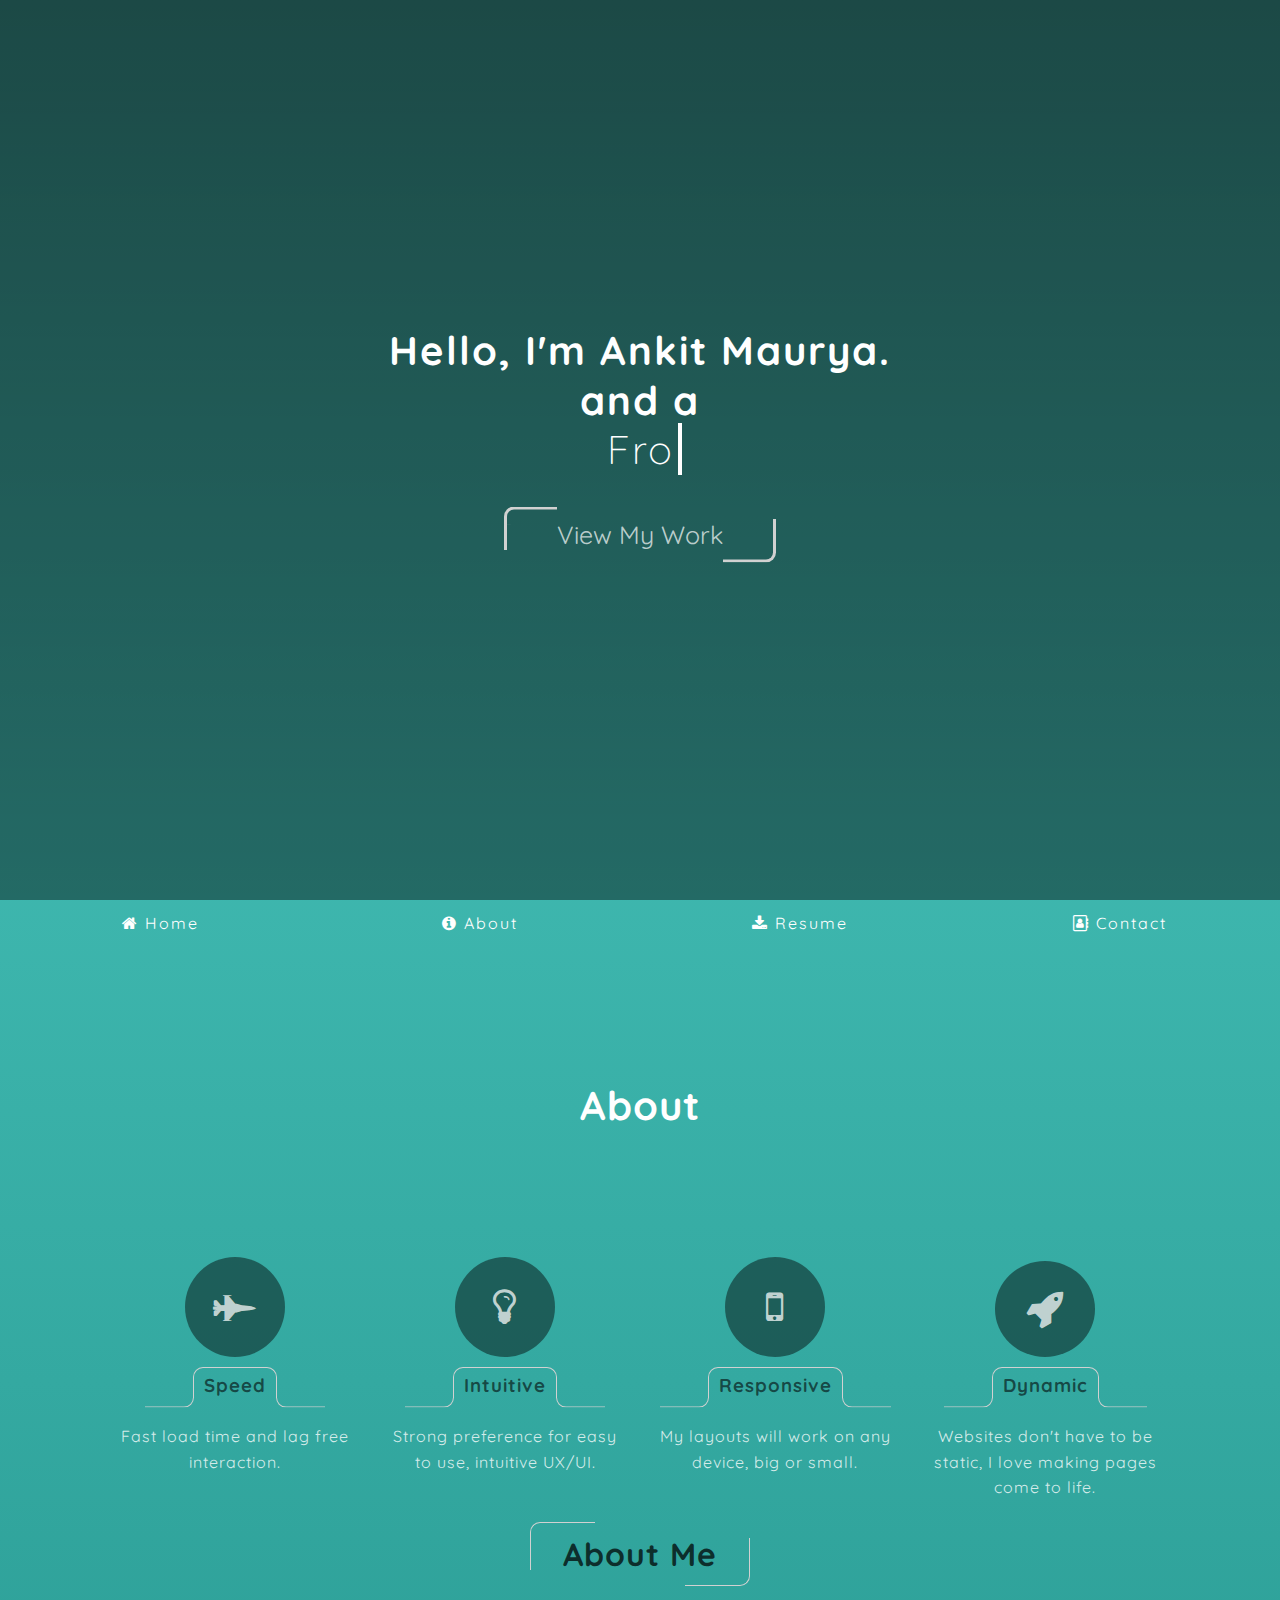
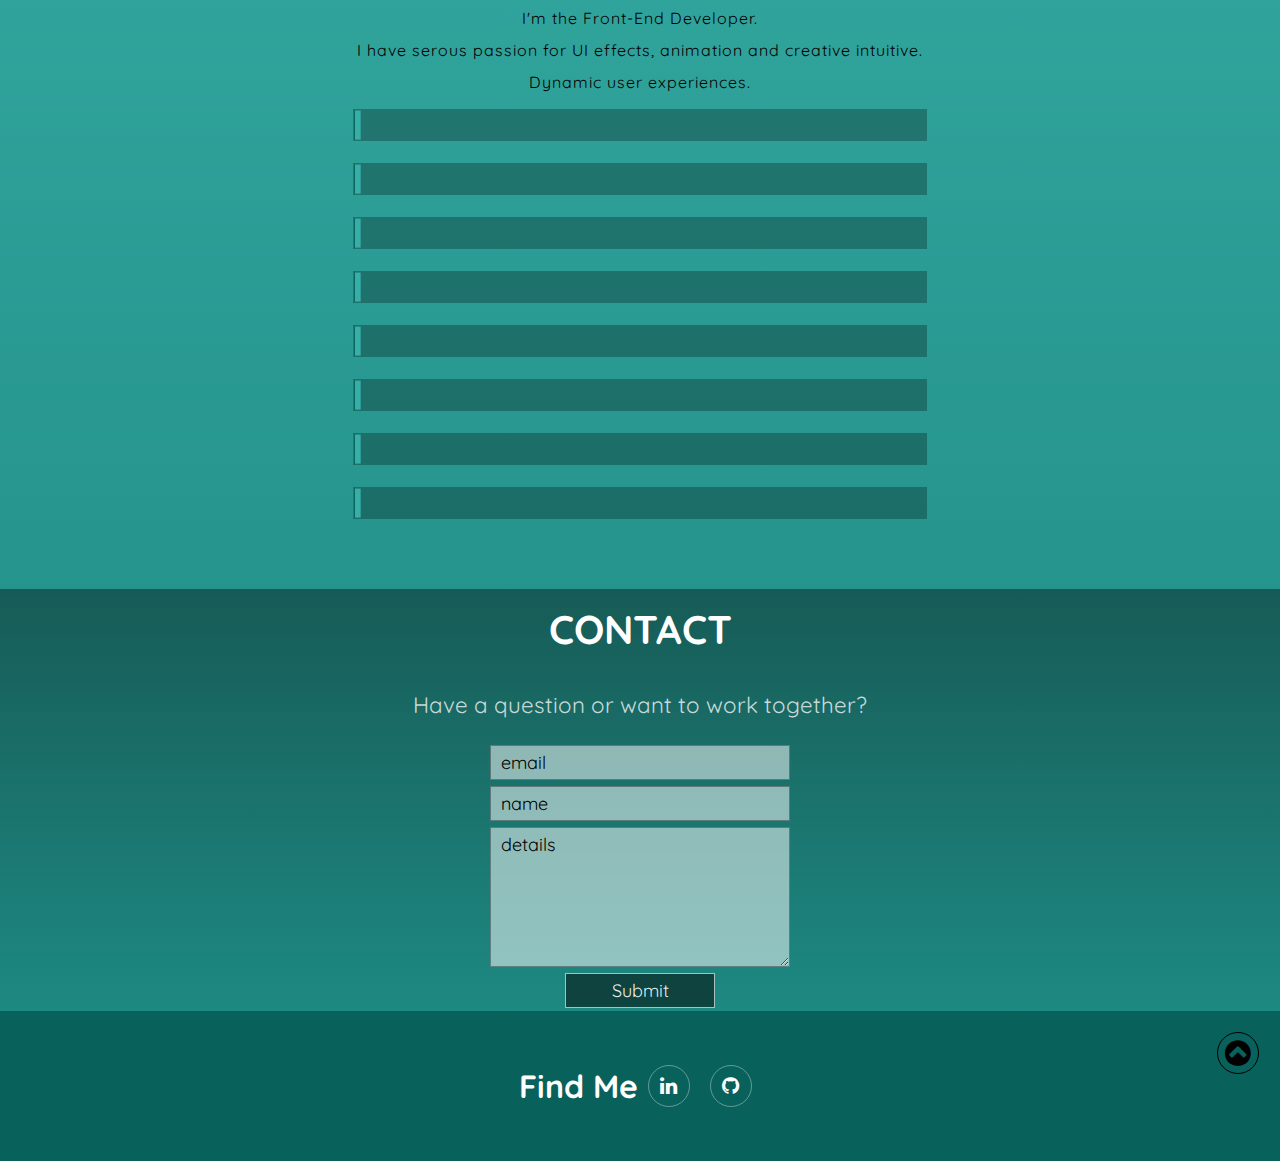
==== commit 12bbb2c5: "deploying my first static site on heroku" ====
--- a/home.html
+++ b/home.html
@@ -46,7 +46,7 @@
           <li class="menuButton-wrapper" style="cursor: pointer;"><span id="menuButton" class="navLink">MENU</span></li>
           <li class="navLink-wrapper"><span id="home" class="navLink active"><i class="fa fa-home"></i> Home</span></li>
           <li class="navLink-wrapper"><span id="about" class="navLink"><i class="fa fa-info-circle"></i> About</span></li>
-          <li class="navLink-wrapper"><a href="files/ankitResume-update1.pdf" target="_blank" class="navLink"><i class="fa fa-download"></i> Resume</a></li>
+          <li class="navLink-wrapper"><a href="https://drive.google.com/file/d/1cENIsTs0SNhAevD4Uq530qTZ-iMVIWON/view?usp=sharing" target="_blank" class="navLink"><i class="fa fa-download"></i> Resume</a></li>
           <li class="navLink-wrapper"><span id="contact" class="navLink"><i class="fa fa-address-book-o"></i> Contact</span></li>
         </ul>
       </nav>
--- a/style/main/style.css
+++ b/style/main/style.css
@@ -324,7 +324,7 @@
   display: flex;
   list-style-type: none;
   background-size: 100% 100%;
-  background: url("/img/sky-lines.jpg") fixed;
+  background: url("https://drive.google.com/file/d/124PBSYyN6GcHym5Odh4Ru9Pz5ROq3aOD/view?usp=sharing") fixed;
 }
 
 main nav ul li,
--- a/style/media/media.css
+++ b/style/media/media.css
@@ -1,12 +1,12 @@
 @media only screen and (orientation: landscape), only screen and (min-width: 786px) {
   .myBackground {
-    background: -webkit-gradient(linear, left top, left bottom, from(#00000063), to(#00000000)), url("/img/laptop-coffee.jpg") fixed;
-    background: linear-gradient(to bottom, #00000063, #00000000), url("/img/laptop-coffee.jpg") fixed;
+    background: -webkit-gradient(linear, left top, left bottom, from(#00000063), to(#00000000)), url("https://drive.google.com/file/d/1AXeVtlG_EwZ9FKSaK0VKIQjEt0na2FI8/view?usp=sharing") fixed;
+    background: linear-gradient(to bottom, #00000063, #00000000), url("https://drive.google.com/file/d/1AXeVtlG_EwZ9FKSaK0VKIQjEt0na2FI8/view?usp=sharing") fixed;
     background-size: 100% 100%;
   }
   #CONTACT {
-    background: -webkit-gradient(linear, left top, left bottom, from(#00000063), to(#00000000)), url("/img/sea-1boat.jpg") fixed;
-    background: linear-gradient(to bottom, #00000063, #00000000), url("/img/sea-1boat.jpg") fixed;
+    background: -webkit-gradient(linear, left top, left bottom, from(#00000063), to(#00000000)), url("https://drive.google.com/file/d/1EZ5u9XShs3nY_Us4tupvJ_aSJN6PqVyQ/view?usp=sharing") fixed;
+    background: linear-gradient(to bottom, #00000063, #00000000), url("https://drive.google.com/file/d/1EZ5u9XShs3nY_Us4tupvJ_aSJN6PqVyQ/view?usp=sharing") fixed;
     background-size: 100% 100%;
   }
 }
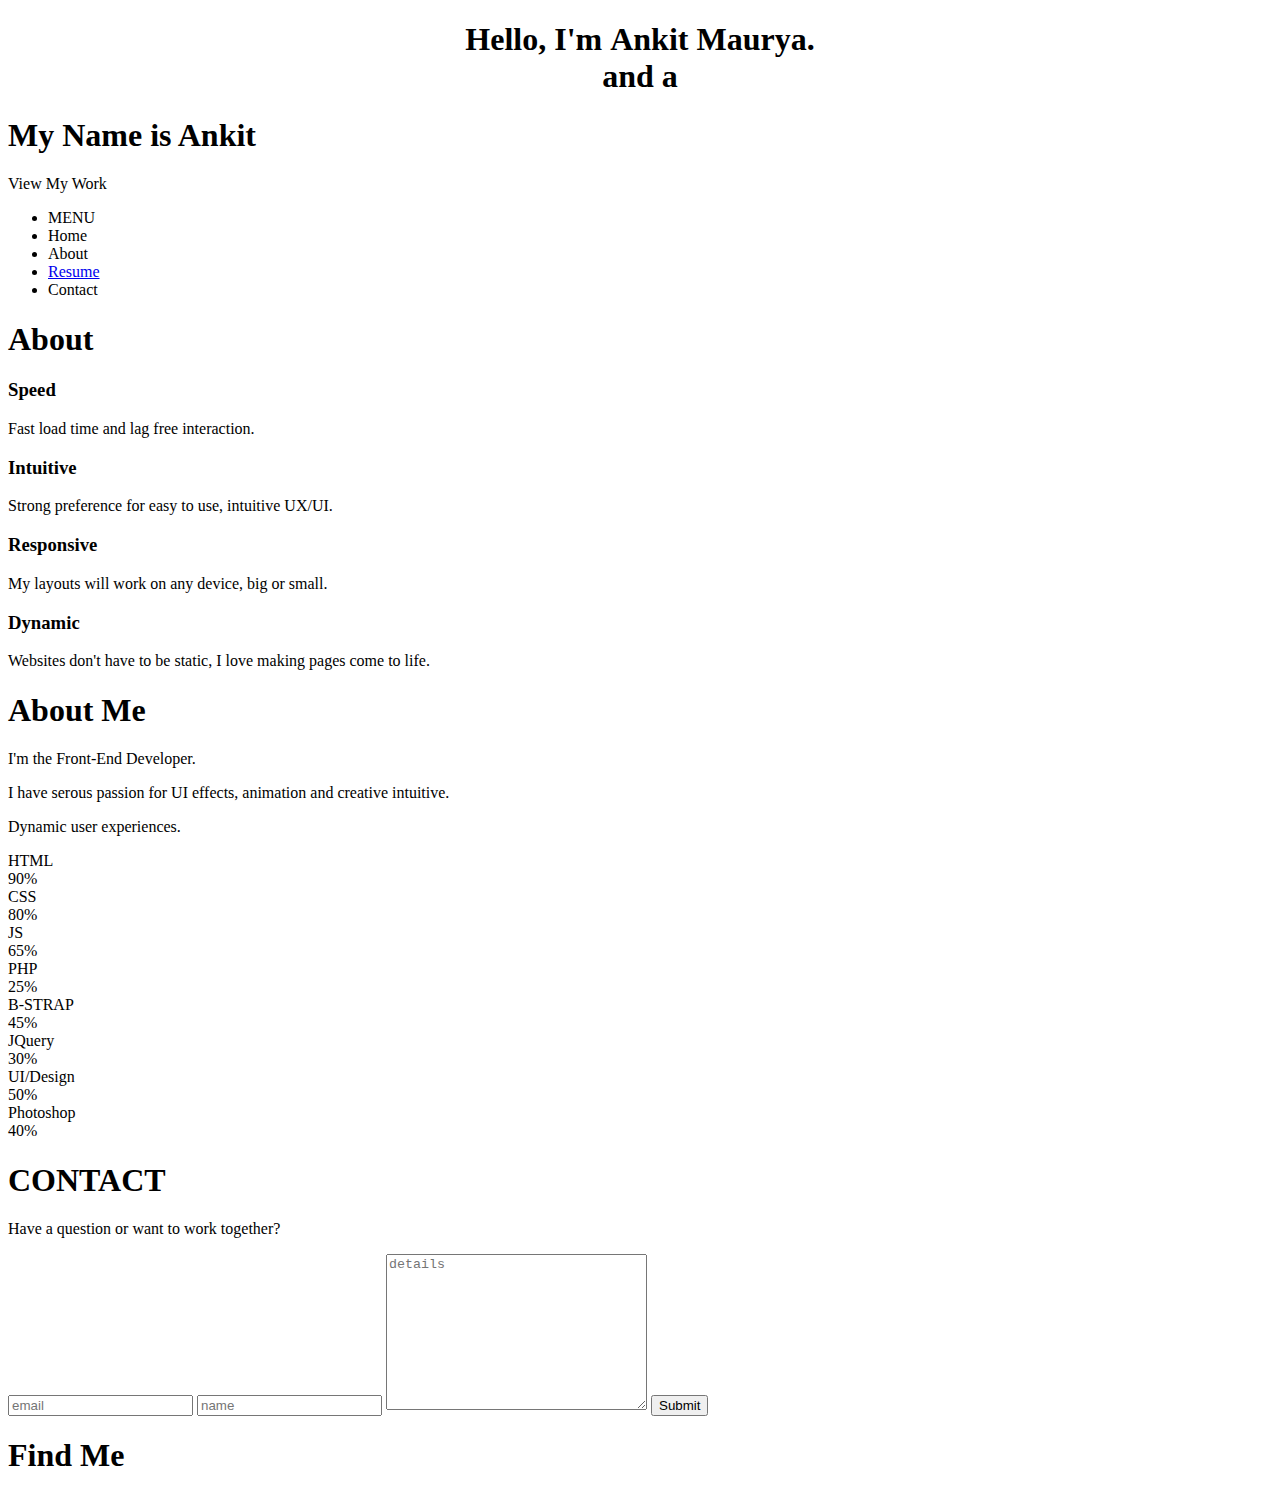
==== commit 339df0e9: "." ====
--- a/home.html
+++ b/home.html
@@ -1,17 +1,9 @@
 <!DOCTYPE html>
 <html lang="en">
 
-<head>
-  <meta charset="UTF-8">
-  <meta name="viewport" content="width=device-width, initial-scale=1.0">
-  <meta http-equiv="X-UA-Compatible" content="ie=edge">
-  <title>Portfolio | try 1</title>
-  <link rel="stylesheet" href="style/main/style.css">
-  <link rel="stylesheet" href="style/animations/animation.css">
-  <link rel="stylesheet" href="style/media/media.css">
-
-  <link href="https://fonts.googleapis.com/css?family=Cinzel|Dancing+Script|Open+Sans+Condensed:300|PT+Sans+Narrow|Quicksand|Rajdhani|Vibes&display=swap" rel="stylesheet">
-  <link rel="stylesheet" href="https://cdnjs.cloudflare.com/ajax/libs/font-awesome/4.7.0/css/font-awesome.min.css">
+	<head>
+		<title>Portfolio | try 1</title>
+		<meta charset="UTF-8">
 
 </head>
 
@@ -263,9 +255,9 @@
     </main>
   </div>
 
-  <script src="script/jquery.js"></script>
+  <!-- <script src="script/jquery.js"></script>
   <script src="script/debounce.js"></script>
-  <script src="script/script.js"></script>
+  <script src="script/script.js"></script> -->
 </body>
 
 </html>